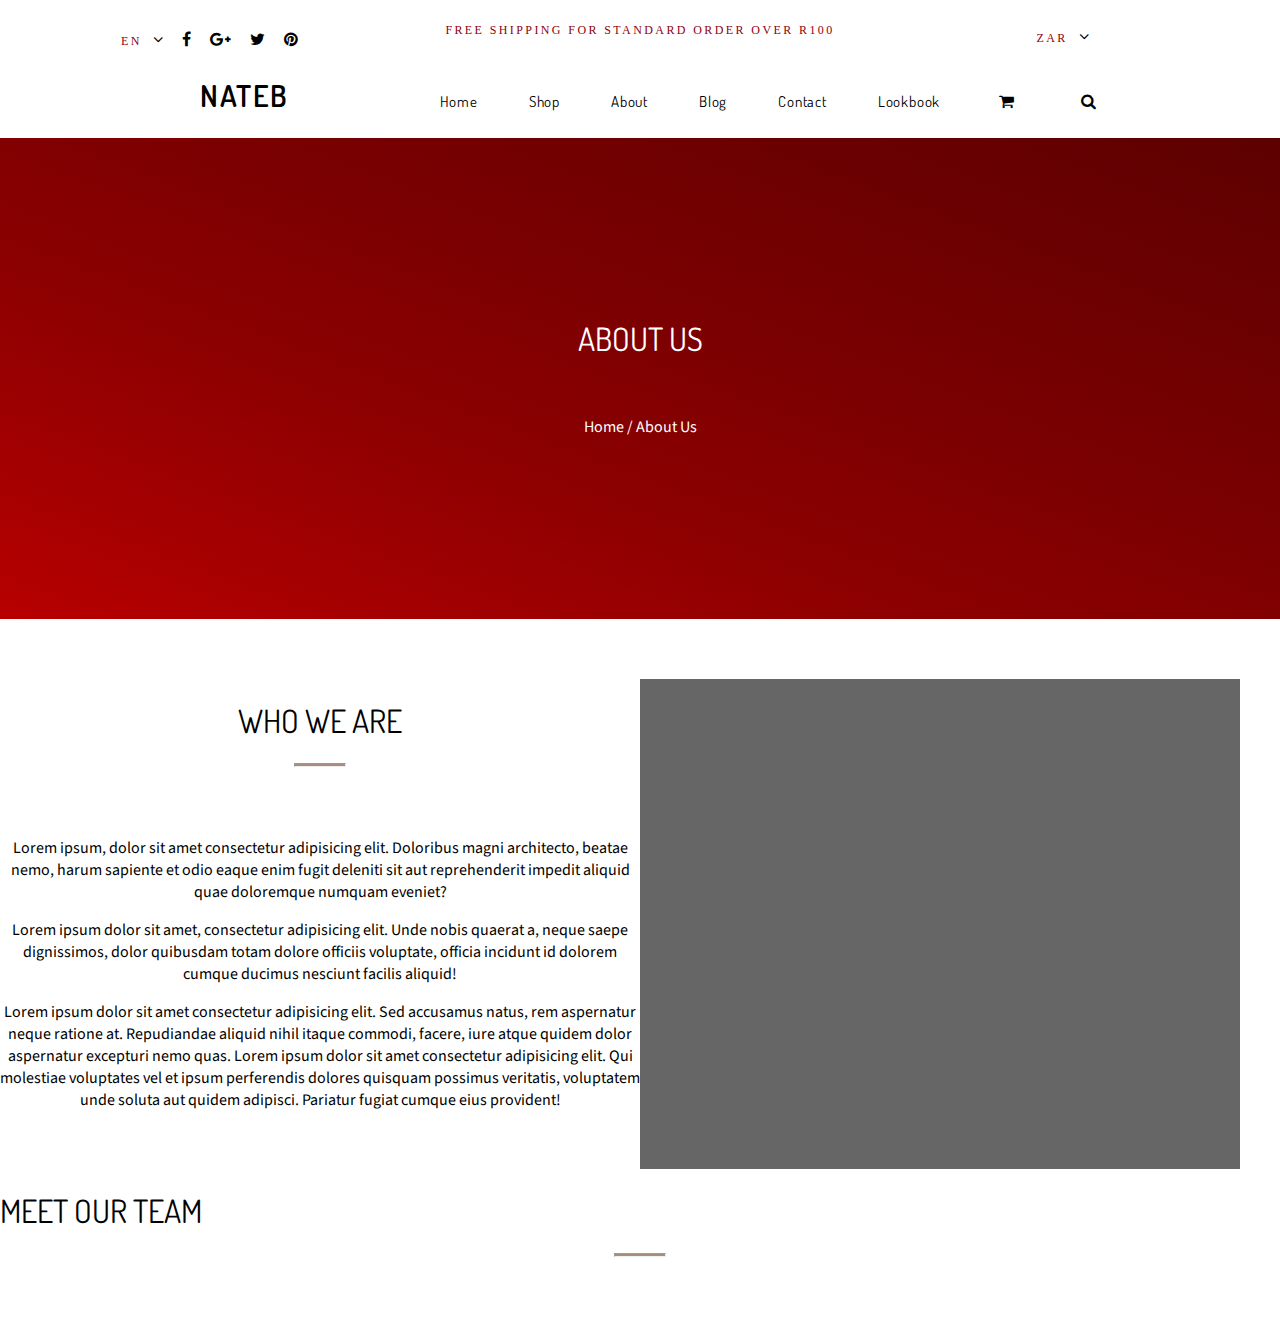
==== about.html @ 5878c1c9 "sorting out about page" ====
<!DOCTYPE html>
<html>
<head>
    <meta charset="utf-8">
    <meta http-equiv="X-UA-Compatible" content="IE=edge">
    <title>Page Title</title>
    <meta name="viewport" content="width=device-width, initial-scale=1">
    <link rel="stylesheet" type="text/css" media="screen" href="css/main.css">
    <script src="js/main.js"></script>
    <link href="https://fonts.googleapis.com/css?family=Dosis|Source+Sans+Pro" rel="stylesheet"> 
    <link href="https://stackpath.bootstrapcdn.com/font-awesome/4.7.0/css/font-awesome.min.css" rel="stylesheet" integrity="sha384-wvfXpqpZZVQGK6TAh5PVlGOfQNHSoD2xbE+QkPxCAFlNEevoEH3Sl0sibVcOQVnN" crossorigin="anonymous">
    <script src="https://cdn.linearicons.com/free/1.0.0/svgembedder.min.js"></script>
</head>
<body>
    
    <section class="grid topnav">

        <div class="dropdowns">
            <span class="topnav-text">EN</span>
            <i class="fa fa-angle-down"></i>
            <i class="fa fa-facebook"></i>
            <i class="fa fa-google-plus"></i>
            <i class="fa fa-twitter"></i>
            <i class="fa fa-pinterest"></i>
        </div>
        
        <h5 class="topnav-text free-shipping">Free Shipping for standard order over R100</h5>

        <div class="social-icons">
            
            <span class="topnav-text">ZAR</span>
            <i class="fa fa-angle-down"></i>
        </div>
        
    </section>

    <nav class="light-hero-nav">
        <label class="dark-logo">NATEB</label>
        

            <a href="#">Home</a>
            <a href="#">Shop</a>
            <a href="#">About</a>
            <a href="#">Blog</a>
            <a href="#">Contact</a>
            <a href="#">Lookbook</a>

        <i class="fa fa-shopping-cart"></i>
        <i class="fa fa-search"></i>

    </nav>
    
    <header class="about-hero">
        <h1>About Us</h1>
        <p>Home / About Us</p>
    </header>

    <main class="grid about-who-we-are">

        <div class="who-we-are-text">
            <h1>who we are</h1>

            <hr class="line">

            <p>Lorem ipsum, dolor sit amet consectetur adipisicing elit. Doloribus magni architecto, beatae nemo, harum sapiente et odio eaque enim fugit deleniti sit aut reprehenderit impedit aliquid quae doloremque numquam eveniet?</p>

            <p>Lorem ipsum dolor sit amet, consectetur adipisicing elit. Unde nobis quaerat a, neque saepe dignissimos, dolor quibusdam totam dolore officiis voluptate, officia incidunt id dolorem cumque ducimus nesciunt facilis aliquid!</p>

            <p>Lorem ipsum dolor sit amet consectetur adipisicing elit. Sed accusamus natus, rem aspernatur neque ratione at. Repudiandae aliquid nihil itaque commodi, facere, iure atque quidem dolor aspernatur excepturi nemo quas. Lorem ipsum dolor sit amet consectetur adipisicing elit. Qui molestiae voluptates vel et ipsum perferendis dolores quisquam possimus veritatis, voluptatem unde soluta aut quidem adipisci. Pariatur fugiat cumque eius provident!</p>
        </div>

        <div class="who-we-are-image"></div>
    </main>

    <main class="meet-our-team">
        <h1>Meet Our Team</h1>
        <hr class="line">
    </main>

</body>
</html>
---- css/main.css ----
a {
  color: #a88d7b; }

button {
  color: #a88d7b; }

.topnav {
  text-align: center;
  color: black;
  display: inline; }
  .topnav-text {
    height: 9px;
    font-family: SourceSansPro;
    font-size: 12px;
    font-weight: normal;
    font-style: normal;
    font-stretch: normal;
    line-height: 1.83;
    letter-spacing: 2.4px;
    color: #8e000a; }
  .topnav .dropdowns {
    padding: 23px 0 21px 0; }
  .topnav .social-icons {
    padding: 20px 0 18px 0; }

.hero-banner {
  width: 100%;
  height: 945px;
  background-image: linear-gradient(to right top, #b80000, #ad0001, #a20001, #980001, #8d0001, #860001, #7e0001, #770001, #710001, #6a0001, #640001, #5e0000);
  background-position: center;
  background-size: cover;
  background-repeat: no-repeat;
  color: #fff;
  text-align: center;
  padding-top: 58px; }
  .hero-banner .hero-nav {
    display: inline;
    padding-top: 2rem;
    word-spacing: 3rem;
    font-family: 'Dosis', sans-serif; }
  .hero-banner a {
    height: 11px;
    font-size: 15px;
    font-weight: normal;
    font-style: normal;
    font-stretch: normal;
    line-height: normal;
    letter-spacing: 0.8px;
    text-align: left;
    color: #ffffff;
    text-decoration: none; }
  .hero-banner .banner-heading {
    height: 38px;
    font-family: Dosis;
    font-size: 50px;
    font-weight: normal;
    font-style: normal;
    font-stretch: normal;
    line-height: 0.96;
    letter-spacing: normal;
    color: #ffffff;
    padding: 258px 0 40px 0; }
  .hero-banner .index-p {
    height: 39px;
    font-family: SourceSansPro;
    font-size: 15px;
    font-weight: normal;
    font-style: normal;
    font-stretch: normal;
    line-height: 1.67;
    letter-spacing: normal;
    color: #e6e6e6;
    margin-left: 300px;
    margin-right: 300px;
    padding-bottom: 97px; }
  .hero-banner .lookbook-btn {
    width: 150px;
    height: 40px;
    border-radius: 20px;
    background-color: rgba(0, 0, 0, 0);
    border-style: solid;
    border-color: white;
    color: white; }
  .hero-banner .fa-angle-down {
    width: 29px;
    height: 16px;
    font-size: 30px;
    font-weight: normal;
    font-style: normal;
    font-stretch: normal;
    line-height: 1.6;
    letter-spacing: normal;
    text-align: center;
    color: #ffffff;
    padding: 200px 0 50px 0; }

.line {
  width: 50px;
  height: 2px;
  background-color: #a88d7b;
  margin-bottom: 70px; }

.head {
  text-align: center;
  padding-top: 60px;
  padding-bottom: 20px; }

.grid2 {
  padding-bottom: 100px; }
  .grid2 .gender-text {
    padding-top: 42px; }

.retro-collection {
  height: 552px;
  width: 100%;
  background-image: url(../images/retro.jpg);
  background-size: cover;
  background-repeat: no-repeat;
  background-position: center;
  background-attachment: fixed;
  text-align: center; }
  .retro-collection-h {
    height: 37px;
    font-family: Dosis;
    font-size: 48px;
    font-weight: normal;
    font-style: normal;
    font-stretch: normal;
    line-height: 0.5;
    letter-spacing: normal;
    text-align: center;
    padding: 199px 0 39px 0; }
  .retro-collection-p {
    height: 38px;
    font-family: SourceSansPro;
    font-weight: normal;
    font-style: normal;
    font-stretch: normal;
    letter-spacing: normal;
    text-align: center; }
  .retro-collection-btn {
    width: 150px;
    height: 40px;
    background-color: rgba(0, 0, 0, 0);
    border-style: solid;
    border-color: black;
    color: black;
    margin: 0 599px 0 599px; }

.blog {
  width: 100%;
  height: 675px;
  padding-bottom: 100px; }
  .blog-img {
    padding-left: 50px; }
  .blog-h {
    font-family: SourceSansPro;
    font-weight: 600;
    font-style: normal;
    font-stretch: normal;
    line-height: 1.92;
    letter-spacing: normal;
    text-align: left;
    color: #333333; }
  .blog-date {
    font-family: SourceSansPro;
    font-size: 15px;
    font-weight: normal;
    font-style: normal;
    font-stretch: normal;
    line-height: 3.2;
    letter-spacing: normal;
    text-align: left;
    color: var(--warm-grey); }
  .blog-text {
    font-family: SourceSansPro;
    font-weight: normal;
    font-style: normal;
    font-stretch: normal;
    line-height: 1.67;
    letter-spacing: normal;
    text-align: left;
    color: #666666; }
  .blog-readmore {
    font-family: SourceSansPro;
    font-size: 15px;
    font-weight: normal;
    font-style: normal;
    font-stretch: normal;
    line-height: 3.2;
    letter-spacing: 1.5px;
    text-align: left;
    color: #a88d7b; }
  .blog .fa-arrow-right {
    height: 11px;
    font-size: 15px;
    font-weight: normal;
    font-style: normal;
    font-stretch: normal;
    letter-spacing: normal;
    text-align: left;
    color: #a88d7b; }

.footer-h {
  color: white; }

.insta1,
.insta2,
.insta3,
.insta4,
.insta5,
.insta6,
.insta7,
.insta8 {
  width: 80px;
  background-color: #fff; }

.copyright {
  background-image: linear-gradient(to right top, #b80000, #ad0001, #a20001, #980001, #8d0001, #860001, #7e0001, #770001, #710001, #6a0001, #640001, #5e0000);
  color: white;
  text-align: center;
  margin-top: 50px; }
  .copyright-p {
    padding: 10px 0 10px 0; }

.light-hero-nav {
  display: inline;
  padding-top: 2rem;
  word-spacing: 3rem;
  font-family: 'Dosis', sans-serif; }
  .light-hero-nav a {
    height: 11px;
    font-size: 15px;
    font-weight: normal;
    font-style: normal;
    font-stretch: normal;
    line-height: normal;
    letter-spacing: 0.8px;
    text-align: left;
    color: #000000;
    text-decoration: none; }
  .light-hero-nav .dark-logo {
    margin: 35px 100px 35px 200px;
    width: 116px;
    height: 22px;
    font-family: Dosis;
    font-size: 30px;
    font-weight: 600;
    font-style: normal;
    font-stretch: normal;
    line-height: normal;
    letter-spacing: 1.5px;
    text-align: left;
    color: var(--black-two); }

.about-hero {
  text-align: center;
  background-image: linear-gradient(to right top, #b80000, #ad0001, #a20001, #980001, #8d0001, #860001, #7e0001, #770001, #710001, #6a0001, #640001, #5e0000); }
  .about-hero h1 {
    padding: 180px 0 35px 0;
    color: #ffffff; }
  .about-hero p {
    padding-bottom: 181px;
    color: #ffffff; }

.about-who-we-are {
  text-align: center;
  margin-top: 60px; }
  .about-who-we-are .who-we-are-image {
    width: 600px;
    height: 490px;
    background: #666666; }

body {
  margin: auto;
  font-family: 'Source Sans Pro', sans-serif;
  contain: content; }

h1,
h2,
h3,
h4,
h5,
h6 {
  font-family: 'Dosis', sans-serif;
  font-weight: normal;
  text-transform: uppercase; }

footer {
  background-color: black;
  color: #666666; }

i {
  padding: 0.5rem; }

.grid {
  display: grid;
  width: 100%; }

.topnav {
  grid-template-columns: repeat(3, 1fr);
  grid-template-rows: auto;
  text-align: center;
  grid-template-areas: "dropdowns free-shipping social-icons"; }
  .topnav .dropdowns {
    grid-area: dropdowns; }
  .topnav .free-shipping {
    grid-area: free-shipping; }
  .topnav .social-icons {
    grid-area: social-icons; }

.grid1 {
  grid-template-columns: repeat(3, 1fr);
  grid-template-rows: auto;
  text-align: center;
  grid-template-areas: "home-kit hoody crew-neck"; }

.home-kit {
  grid-area: home-kit; }

.hoody {
  grid-area: hoody; }

.crew-neck {
  grid-area: crew-neck; }

.grid2 {
  grid-template-columns: repeat(2, 1fr);
  grid-template-rows: auto;
  grid-gap: 30px;
  text-align: center;
  grid-template-areas: "men women"; }
  .grid2 .men {
    grid-area: men; }
  .grid2 .women {
    grid-area: women; }

.grid3 {
  grid-template-columns: 49% 49%;
  grid-template-rows: auto;
  grid-gap: 2rem;
  grid-template-areas: "blog-img blog-container"; }
  .grid3 .blog-img {
    grid-area: blog-img; }
  .grid3 .blog-container {
    grid-area: blog-container; }

.grid4 {
  grid-template-columns: 50% 50%;
  grid-template-rows: auto auto;
  grid-template-areas: "contact-links shop-insta" "copyright copyright"; }
  .grid4 .contact-links {
    grid-area: contact-links;
    grid-template-columns: 50% 50%;
    grid-template-rows: auto;
    grid-template-areas: "contact links"; }
    .grid4 .contact-links .contact {
      grid-area: contact; }
    .grid4 .contact-links .links {
      grid-area: links; }
  .grid4 .shop-insta {
    grid-area: shop-insta;
    grid-template-columns: 50% 50%;
    grid-template-rows: auto;
    grid-template-areas: "shop insta"; }
    .grid4 .shop-insta .shop {
      grid-area: shop; }
    .grid4 .shop-insta .insta {
      grid-area: insta;
      grid-template-columns: 1;
      grid-template-rows: auto;
      grid-template-areas: "insta-h" "holder"; }
      .grid4 .shop-insta .insta .holder {
        grid-area: holder;
        grid-template-columns: 25% 25% 25% 25%;
        grid-template-rows: auto auto;
        grid-template-areas: "insta1 insta2 insta3 insta4" "insta5 insta6 insta7 insta8"; }
        .grid4 .shop-insta .insta .holder .insta1 {
          grid-area: insta1; }
        .grid4 .shop-insta .insta .holder .insta2 {
          grid-area: insta2; }
        .grid4 .shop-insta .insta .holder .insta3 {
          grid-area: insta3; }
        .grid4 .shop-insta .insta .holder .insta4 {
          grid-area: insta4; }
        .grid4 .shop-insta .insta .holder .insta5 {
          grid-area: insta5; }
        .grid4 .shop-insta .insta .holder .insta6 {
          grid-area: insta6; }
        .grid4 .shop-insta .insta .holder .insta7 {
          grid-area: insta7; }
        .grid4 .shop-insta .insta .holder .insta8 {
          grid-area: insta8; }

.copyright {
  grid-area: copyright; }

.about-who-we-are {
  grid-template-columns: 50% 50%;
  grid-template-rows: auto;
  text-align: center;
  grid-template-areas: "who-we-are-text who-we-are-image"; }
  .about-who-we-are .who-we-are-text {
    grid-area: who-we-are-text; }
  .about-who-we-are .who-we-are-image {
    grid-area: who-we-are-image; }

/*# sourceMappingURL=main.css.map */
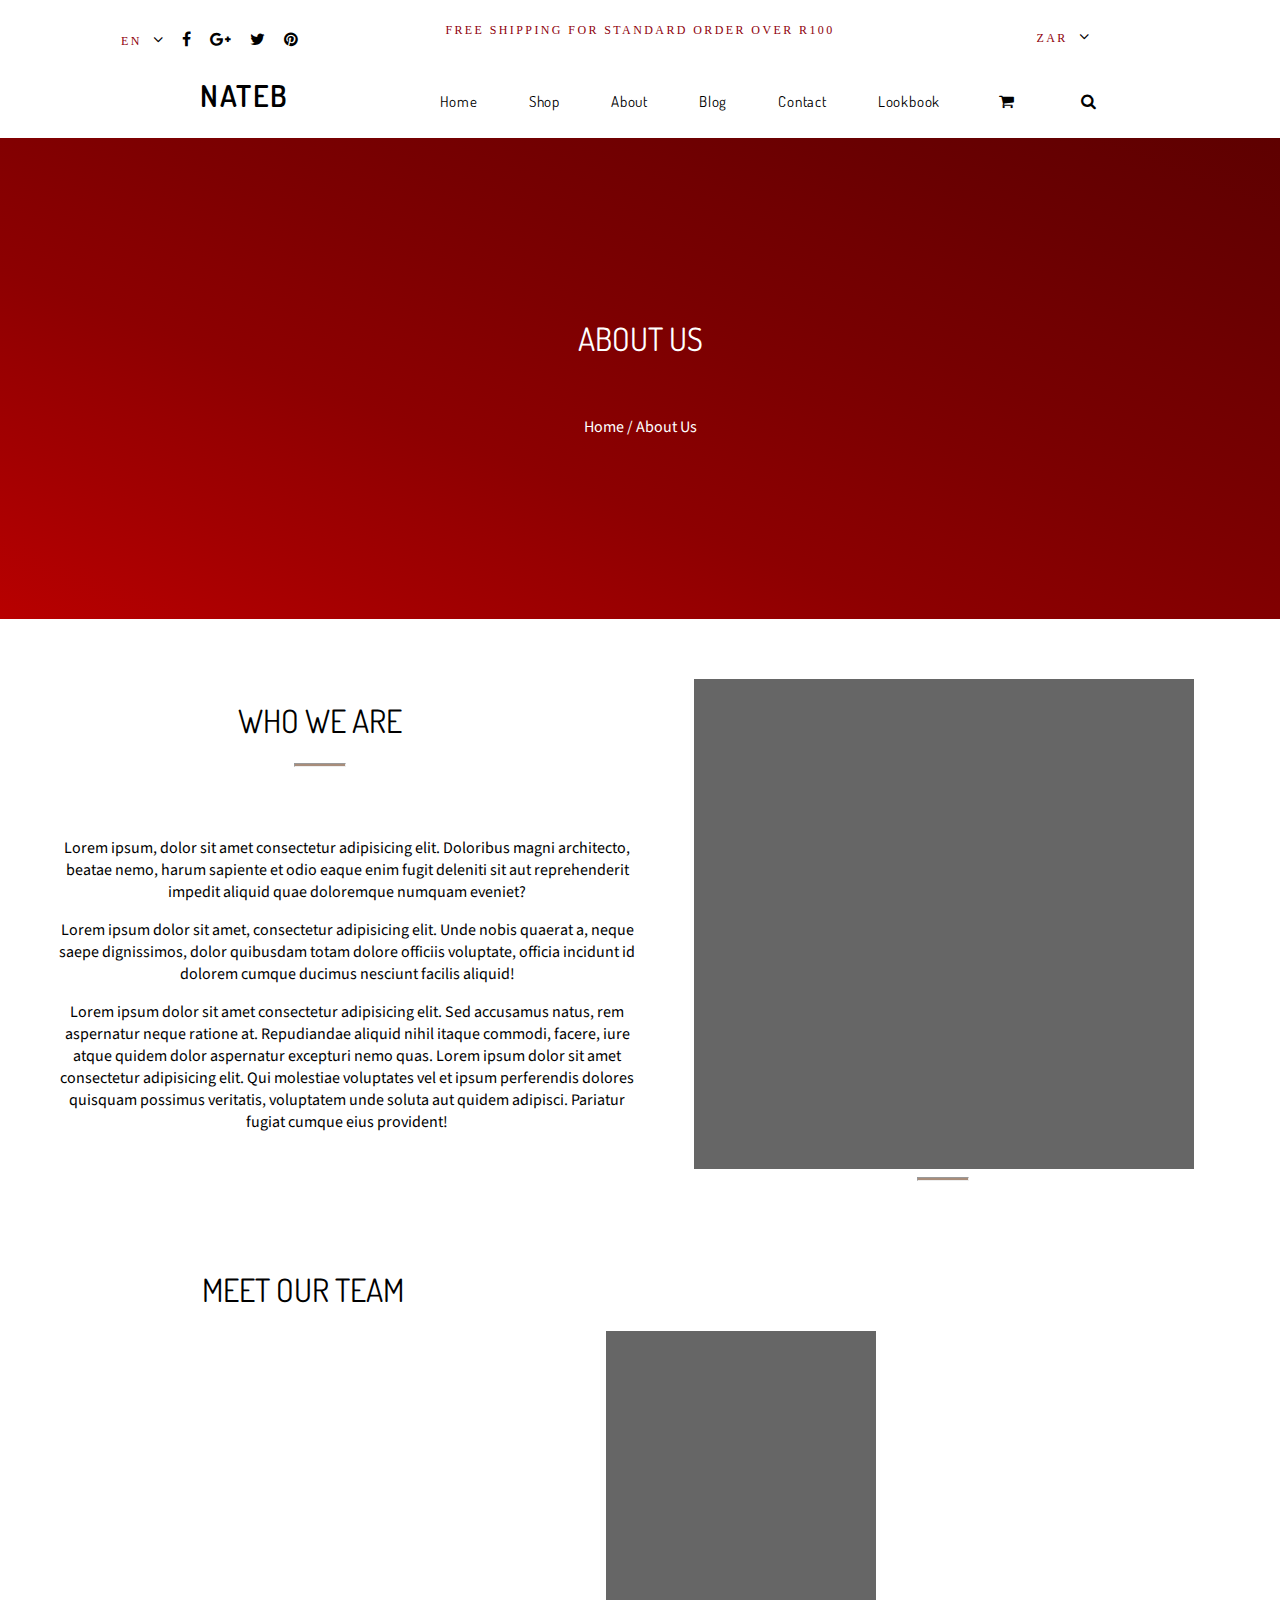
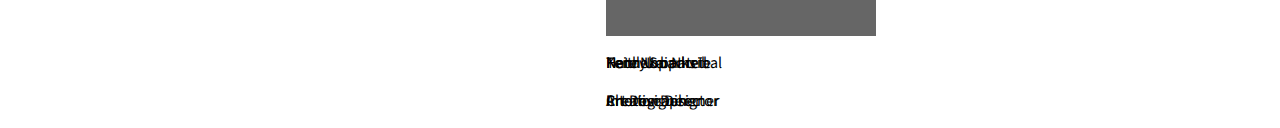
==== commit 28911d3d: "added content" ====
--- a/about.html
+++ b/about.html
@@ -72,9 +72,34 @@
         <div class="who-we-are-image"></div>
     </main>
 
-    <main class="meet-our-team">
+    <main class="grid meet-our-team">
         <h1>Meet Our Team</h1>
         <hr class="line">
+
+        <div class="team nate">
+            <div class="mot-img img-nate"></div>
+            <p>Nate Nonpareil</p>
+            <p>Creative Director</p>
+        </div>
+
+        <div class="team keith">
+            <div class="mot-img img-keith"></div>
+            <p>Keith Urbantribal</p>
+            <p>Interior Designer</p>
+        </div>
+
+        <div class="team tendekai">
+            <div class="mot-img img-tendekai"></div>
+            <p>Tendekai Nhete</p>
+            <p>Photographer</p>
+        </div>
+
+        <div class="team henry">
+            <div class="mot-img img-henry"></div>
+            <p>Henry Sparks</p>
+            <p>Art Designer</p>
+        </div>
+
     </main>
 
 </body>
--- a/css/main.css
+++ b/css/main.css
@@ -266,10 +266,20 @@
 .about-who-we-are {
   text-align: center;
   margin-top: 60px; }
+  .about-who-we-are p {
+    margin-left: 54px; }
   .about-who-we-are .who-we-are-image {
-    width: 600px;
+    width: 500px;
     height: 490px;
     background: #666666; }
+
+.meet-our-team h1 {
+  margin-top: 100px;
+  text-align: center; }
+.meet-our-team .mot-img {
+  height: 305px;
+  width: 270px;
+  background-color: #666666; }
 
 body {
   margin: auto;
@@ -399,10 +409,22 @@
   grid-template-columns: 50% 50%;
   grid-template-rows: auto;
   text-align: center;
+  grid-gap: 54px;
   grid-template-areas: "who-we-are-text who-we-are-image"; }
   .about-who-we-are .who-we-are-text {
     grid-area: who-we-are-text; }
   .about-who-we-are .who-we-are-image {
     grid-area: who-we-are-image; }
 
+.meet-our-team {
+  grid-template-areas: "h1" "nate keith tendekai henry"; }
+  .meet-our-team .nate {
+    grid-area: nate; }
+  .meet-our-team .keith {
+    grid-area: keith; }
+  .meet-our-team .tendekai {
+    grid-area: tendekai; }
+  .meet-our-team .henry {
+    grid-area: henry; }
+
 /*# sourceMappingURL=main.css.map */
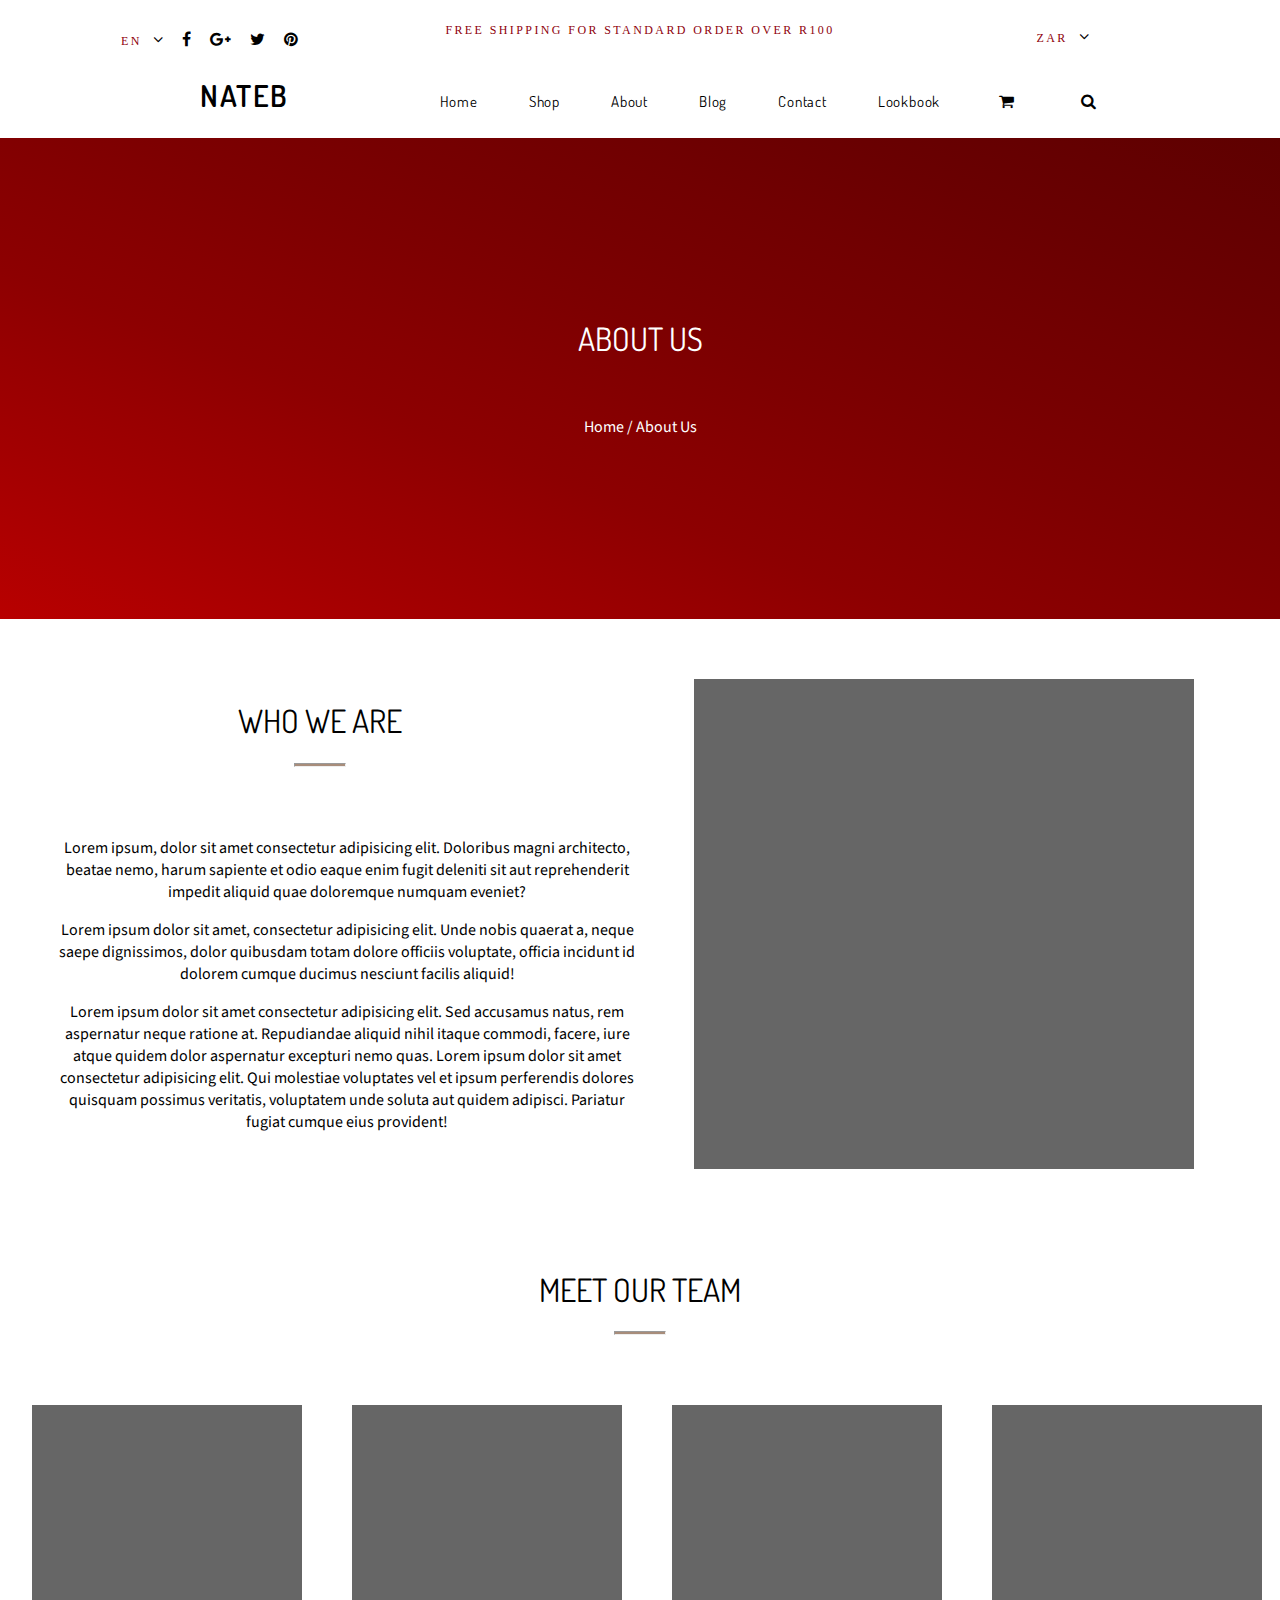
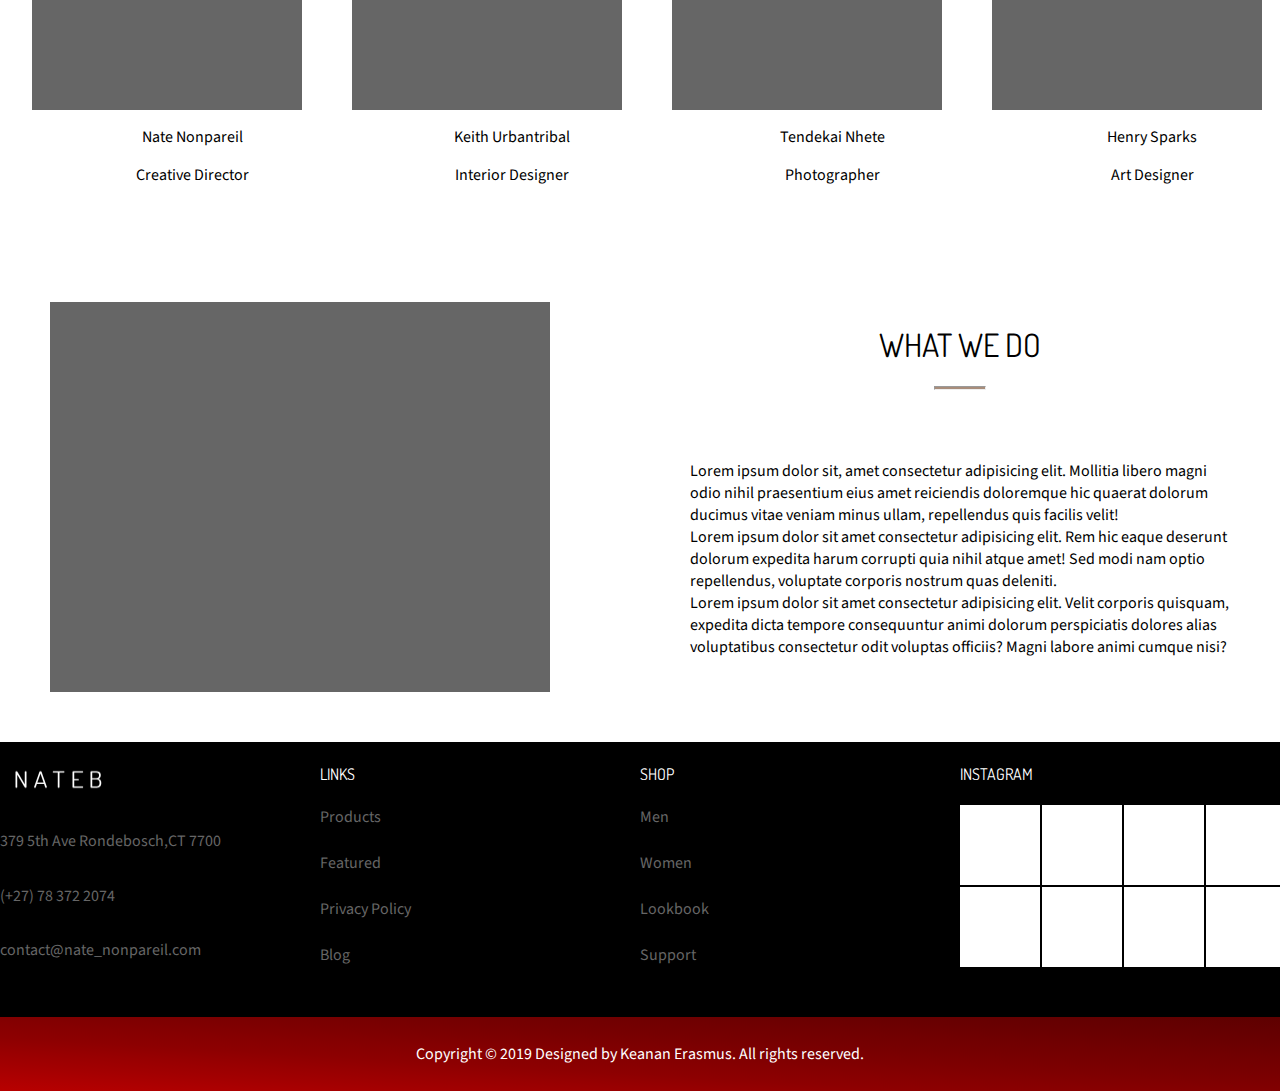
==== commit 0c7c5d93: "finished the about page" ====
--- a/about.html
+++ b/about.html
@@ -3,7 +3,7 @@
 <head>
     <meta charset="utf-8">
     <meta http-equiv="X-UA-Compatible" content="IE=edge">
-    <title>Page Title</title>
+    <title>About</title>
     <meta name="viewport" content="width=device-width, initial-scale=1">
     <link rel="stylesheet" type="text/css" media="screen" href="css/main.css">
     <script src="js/main.js"></script>
@@ -72,35 +72,117 @@
         <div class="who-we-are-image"></div>
     </main>
 
-    <main class="grid meet-our-team">
+    <main class="meet-our-team">
         <h1>Meet Our Team</h1>
         <hr class="line">
 
-        <div class="team nate">
+    <section class="grid team">
+
+        <div class="nate">
             <div class="mot-img img-nate"></div>
             <p>Nate Nonpareil</p>
             <p>Creative Director</p>
         </div>
 
-        <div class="team keith">
+        <div class="keith">
             <div class="mot-img img-keith"></div>
             <p>Keith Urbantribal</p>
             <p>Interior Designer</p>
         </div>
 
-        <div class="team tendekai">
+        <div class="tendekai">
             <div class="mot-img img-tendekai"></div>
             <p>Tendekai Nhete</p>
             <p>Photographer</p>
         </div>
 
-        <div class="team henry">
+        <div class="henry">
             <div class="mot-img img-henry"></div>
             <p>Henry Sparks</p>
             <p>Art Designer</p>
         </div>
 
+    </section>
+        
+
     </main>
+
+    <main class="grid what-we-do">
+        <div class="what-we-do-img"></div>
+
+        <div class="what-we-do-text">
+            <h1>What We Do</h1>
+            <hr class="line">
+
+            <p>
+                Lorem ipsum dolor sit, amet consectetur adipisicing elit. Mollitia libero magni odio nihil praesentium eius amet reiciendis doloremque hic quaerat dolorum ducimus vitae veniam minus ullam, repellendus quis facilis velit!
+                <br>
+                Lorem ipsum dolor sit amet consectetur adipisicing elit. Rem hic eaque deserunt dolorum expedita harum corrupti quia nihil atque amet! Sed modi nam optio repellendus, voluptate corporis nostrum quas deleniti.
+                <br>
+                Lorem ipsum dolor sit amet consectetur adipisicing elit. Velit corporis quisquam, expedita dicta tempore consequuntur animi dolorum perspiciatis dolores alias voluptatibus consectetur odit voluptas officiis? Magni labore animi cumque nisi?
+            </p>
+        </div>
+        
+    </main>
+
+    <footer class="grid grid4">
+            <section class="grid contact-links">
+                <div class="grid contact">
+                    <img class="contact-h footer-h" src="images/nateb-logo-light.png" width="117px" height="35px">
+                    <br>
+    
+                    <span class="contact-details">379 5th Ave Rondebosch,CT 7700</span>
+                    <br>
+                    <span class="contact-details">(+27) 78 372 2074</span>
+                    <br>
+                    <span class="contact-details">contact@nate_nonpareil.com</span>
+                </div>
+    
+                <div class="grid links">
+                    <h4 class="links-h footer-h">Links</h4>
+    
+                    <span class="links-details">Products</span>
+                    <br>
+                    <span class="links-details">Featured</span>
+                    <br>
+                    <span class="links-details">Privacy Policy</span>
+                    <br>
+                    <span class="links-details">Blog</span>
+                </div>
+            </section>
+    
+            <section class="grid shop-insta">
+                <div class="grid shop">
+                    <h4 class="shop-h footer-h">Shop</h4>
+    
+                    <span class="shop-details">Men</span>
+                    <br>
+                    <span class="shop-details">Women</span>
+                    <br>
+                    <span class="shop-details">Lookbook</span>
+                    <br>
+                    <span class="shop-details">Support</span>
+                </div>
+    
+                <div class="grid insta">
+                    <h4 class="insta-h footer-h">Instagram</h4>
+    
+                    <div class="grid holder">
+                        <div class="insta1"></div>
+                        <div class="insta2"></div>
+                        <div class="insta3"></div>
+                        <div class="insta4"></div>
+                        <div class="insta5"></div>
+                        <div class="insta6"></div>
+                        <div class="insta7"></div>
+                        <div class="insta8"></div>
+                    </div>
+                </div>
+            </section>
+            <div class="copyright">
+                <p class="copyright-p">Copyright © 2019 Designed by Keanan Erasmus. All rights reserved.</p>
+            </div>
+        </footer>
 
 </body>
 </html>--- a/css/main.css
+++ b/css/main.css
@@ -150,7 +150,7 @@
 .blog {
   width: 100%;
   height: 675px;
-  padding-bottom: 100px; }
+  padding-bottom: 50px; }
   .blog-img {
     padding-left: 50px; }
   .blog-h {
@@ -203,6 +203,9 @@
 
 .footer-h {
   color: white; }
+
+.contact-h {
+  margin-top: 20px; }
 
 .insta1,
 .insta2,
@@ -212,6 +215,7 @@
 .insta6,
 .insta7,
 .insta8 {
+  height: 80px;
   width: 80px;
   background-color: #fff; }
 
@@ -273,13 +277,27 @@
     height: 490px;
     background: #666666; }
 
-.meet-our-team h1 {
+.meet-our-team {
+  text-align: center; }
+  .meet-our-team h1 {
+    margin-top: 100px; }
+  .meet-our-team .mot-img {
+    height: 305px;
+    width: 270px;
+    background-color: #666666; }
+
+.what-we-do {
   margin-top: 100px;
-  text-align: center; }
-.meet-our-team .mot-img {
-  height: 305px;
-  width: 270px;
-  background-color: #666666; }
+  padding-bottom: 50px; }
+  .what-we-do h1 {
+    text-align: center; }
+  .what-we-do p {
+    margin: 0 50px 0; }
+  .what-we-do-img {
+    width: 500px;
+    height: 390px;
+    background-color: #666666;
+    margin: 0 0 0 50px; }
 
 body {
   margin: auto;
@@ -382,8 +400,7 @@
       grid-template-areas: "insta-h" "holder"; }
       .grid4 .shop-insta .insta .holder {
         grid-area: holder;
-        grid-template-columns: 25% 25% 25% 25%;
-        grid-template-rows: auto auto;
+        grid-gap: 2px;
         grid-template-areas: "insta1 insta2 insta3 insta4" "insta5 insta6 insta7 insta8"; }
         .grid4 .shop-insta .insta .holder .insta1 {
           grid-area: insta1; }
@@ -416,15 +433,24 @@
   .about-who-we-are .who-we-are-image {
     grid-area: who-we-are-image; }
 
-.meet-our-team {
-  grid-template-areas: "h1" "nate keith tendekai henry"; }
-  .meet-our-team .nate {
+.team {
+  margin: 0 2rem 0 2rem;
+  grid-template-areas: "nate keith tendekai henry"; }
+  .team .nate {
     grid-area: nate; }
-  .meet-our-team .keith {
+  .team .keith {
     grid-area: keith; }
-  .meet-our-team .tendekai {
+  .team .tendekai {
     grid-area: tendekai; }
-  .meet-our-team .henry {
+  .team .henry {
     grid-area: henry; }
 
+.what-we-do {
+  grid-template-columns: 50% 50%;
+  grid-template-areas: "what-we-do-img what-we-do-text"; }
+  .what-we-do-img {
+    grid-area: what-we-do-img; }
+  .what-we-do-text {
+    grid-area: what-we-do-text; }
+
 /*# sourceMappingURL=main.css.map */
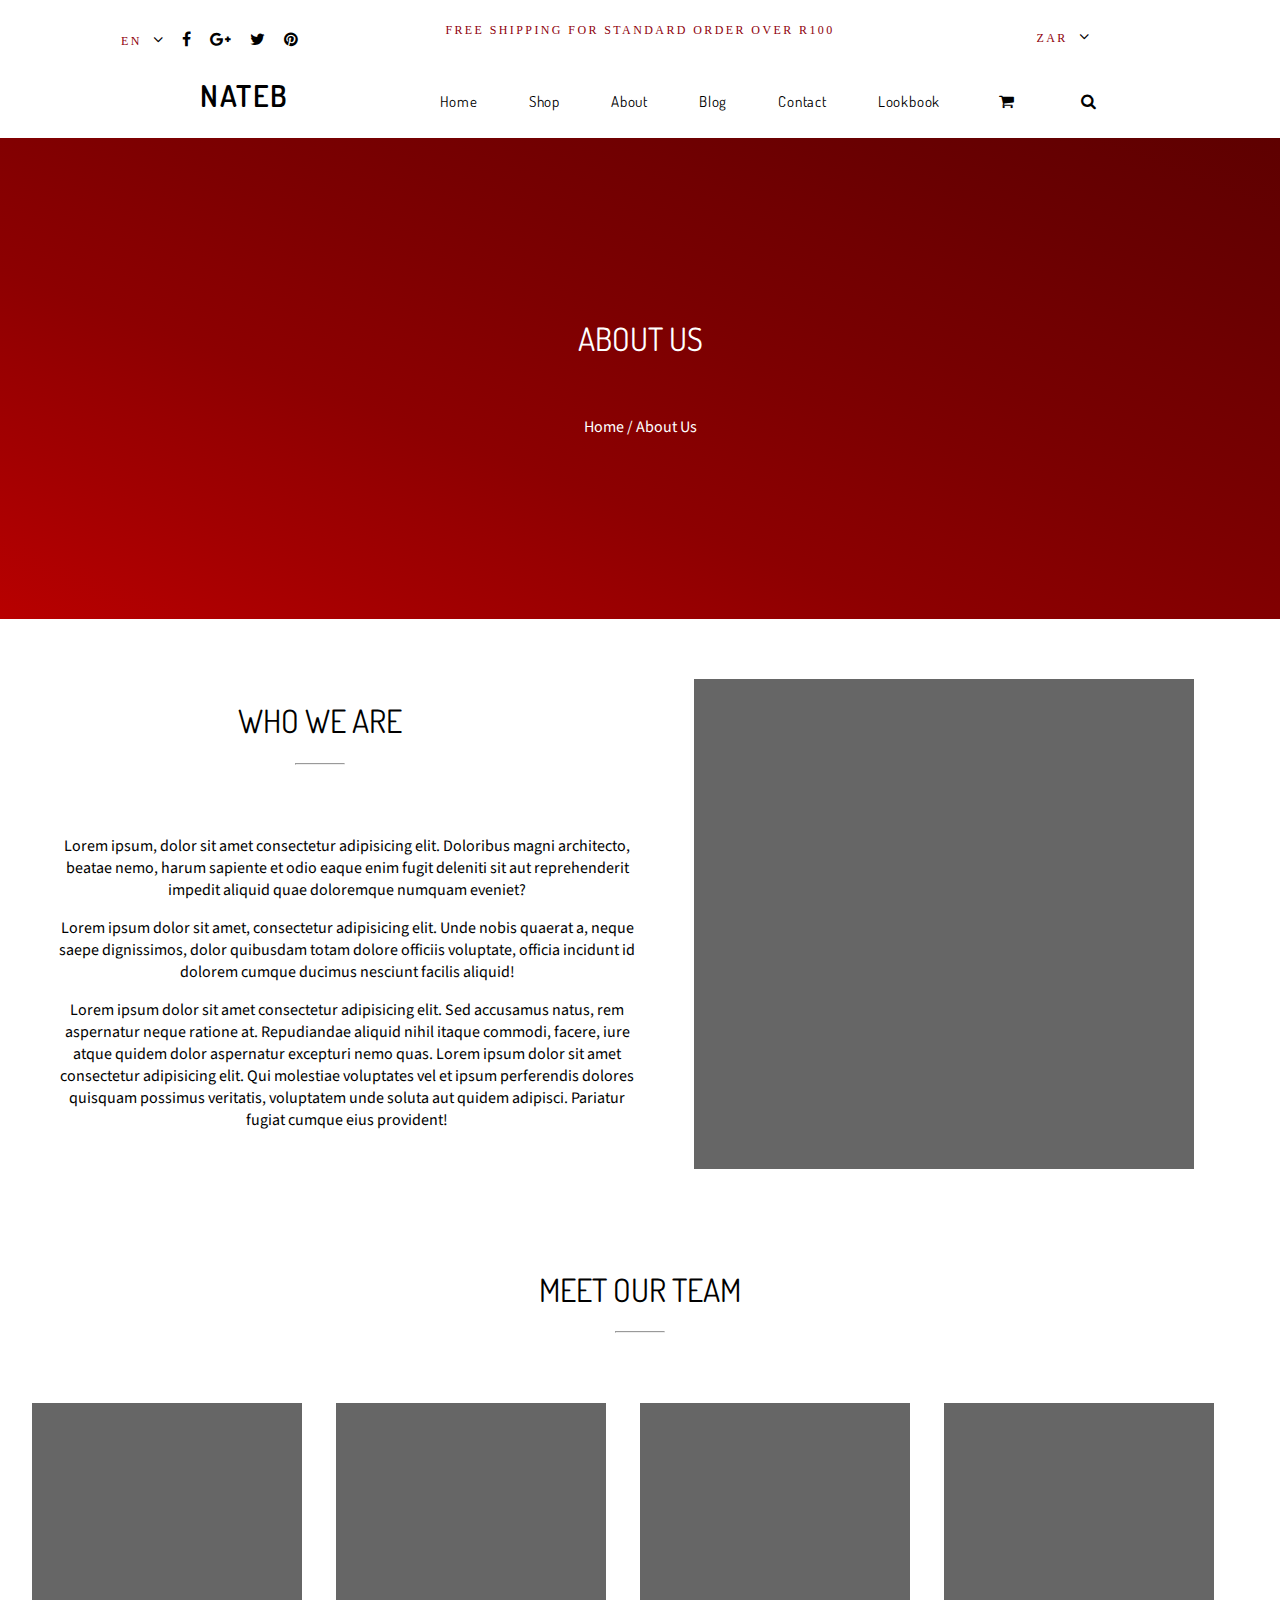
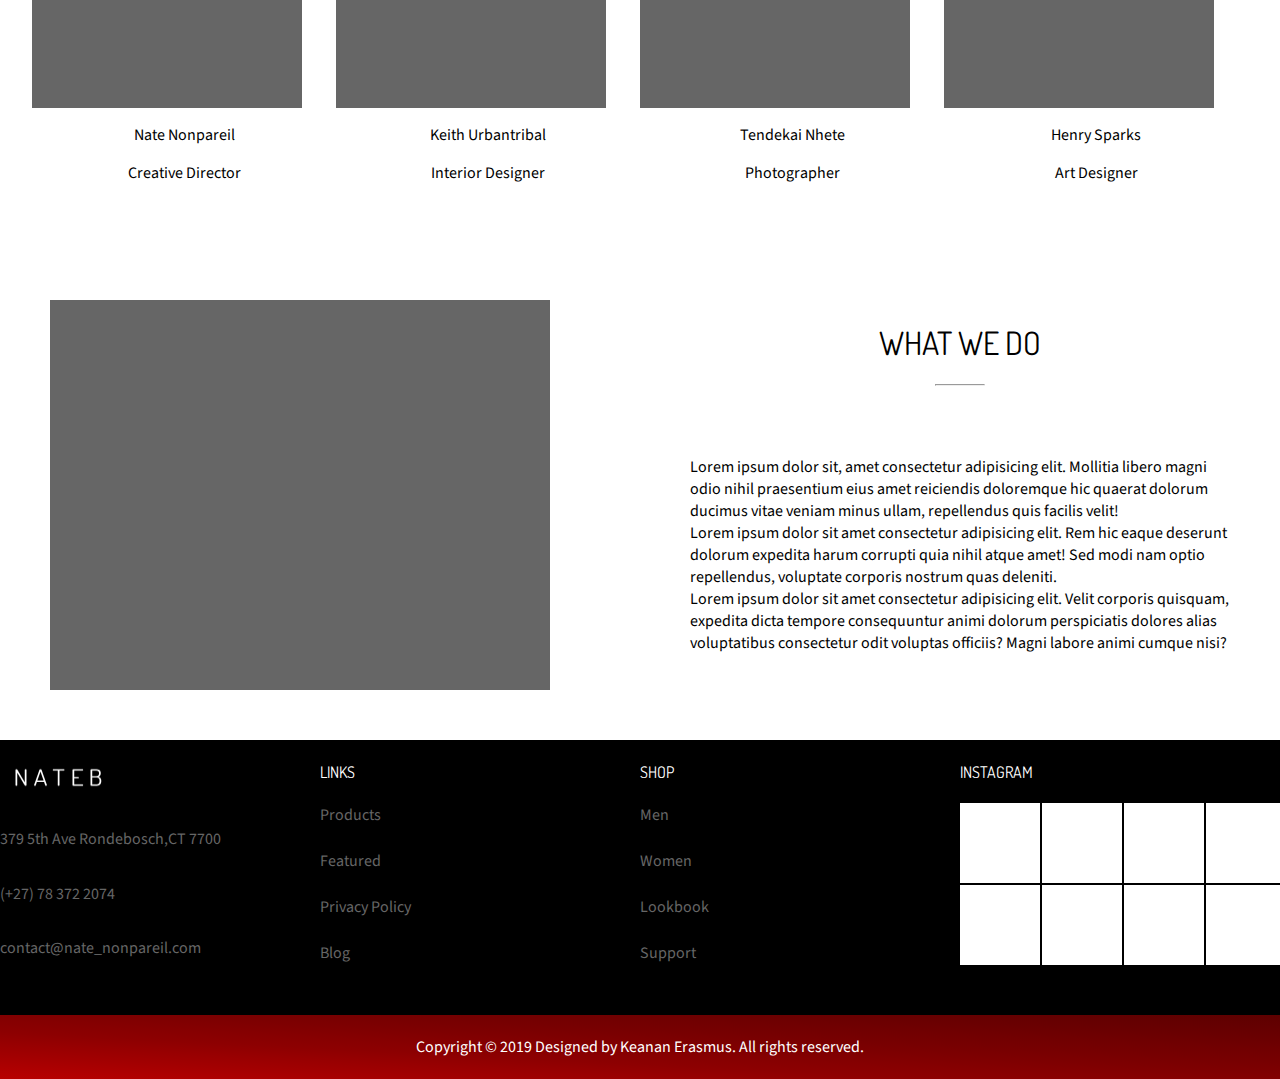
==== commit 11dc56c7: "completed contact page" ====
--- a/about.html
+++ b/about.html
@@ -125,64 +125,65 @@
         
     </main>
 
-    <footer class="grid grid4">
-            <section class="grid contact-links">
-                <div class="grid contact">
-                    <img class="contact-h footer-h" src="images/nateb-logo-light.png" width="117px" height="35px">
-                    <br>
-    
-                    <span class="contact-details">379 5th Ave Rondebosch,CT 7700</span>
-                    <br>
-                    <span class="contact-details">(+27) 78 372 2074</span>
-                    <br>
-                    <span class="contact-details">contact@nate_nonpareil.com</span>
+    <footer class="grid footer-grid">
+        <section class="grid contact-links">
+            <div class="grid contact">
+                <img class="contact-h footer-h" src="images/nateb-logo-light.png" width="117px" height="35px">
+                <br>
+
+                <span class="contact-details">379 5th Ave Rondebosch,CT 7700</span>
+                <br>
+                <span class="contact-details">(+27) 78 372 2074</span>
+                <br>
+                <span class="contact-details">contact@nate_nonpareil.com</span>
+            </div>
+
+            <div class="grid links">
+                <h4 class="links-h footer-h">Links</h4>
+
+                <span class="links-details">Products</span>
+                <br>
+                <span class="links-details">Featured</span>
+                <br>
+                <span class="links-details">Privacy Policy</span>
+                <br>
+                <span class="links-details">Blog</span>
+            </div>
+        </section>
+
+        <section class="grid shop-insta">
+            <div class="grid shop">
+                <h4 class="shop-h footer-h">Shop</h4>
+
+                <span class="shop-details">Men</span>
+                <br>
+                <span class="shop-details">Women</span>
+                <br>
+                <span class="shop-details">Lookbook</span>
+                <br>
+                <span class="shop-details">Support</span>
+            </div>
+
+            <div class="grid insta">
+                <h4 class="insta-h footer-h">Instagram</h4>
+
+                <div class="grid holder">
+                    <div class="insta1"></div>
+                    <div class="insta2"></div>
+                    <div class="insta3"></div>
+                    <div class="insta4"></div>
+                    <div class="insta5"></div>
+                    <div class="insta6"></div>
+                    <div class="insta7"></div>
+                    <div class="insta8"></div>
                 </div>
-    
-                <div class="grid links">
-                    <h4 class="links-h footer-h">Links</h4>
-    
-                    <span class="links-details">Products</span>
-                    <br>
-                    <span class="links-details">Featured</span>
-                    <br>
-                    <span class="links-details">Privacy Policy</span>
-                    <br>
-                    <span class="links-details">Blog</span>
-                </div>
-            </section>
-    
-            <section class="grid shop-insta">
-                <div class="grid shop">
-                    <h4 class="shop-h footer-h">Shop</h4>
-    
-                    <span class="shop-details">Men</span>
-                    <br>
-                    <span class="shop-details">Women</span>
-                    <br>
-                    <span class="shop-details">Lookbook</span>
-                    <br>
-                    <span class="shop-details">Support</span>
-                </div>
-    
-                <div class="grid insta">
-                    <h4 class="insta-h footer-h">Instagram</h4>
-    
-                    <div class="grid holder">
-                        <div class="insta1"></div>
-                        <div class="insta2"></div>
-                        <div class="insta3"></div>
-                        <div class="insta4"></div>
-                        <div class="insta5"></div>
-                        <div class="insta6"></div>
-                        <div class="insta7"></div>
-                        <div class="insta8"></div>
-                    </div>
-                </div>
-            </section>
-            <div class="copyright">
-                <p class="copyright-p">Copyright © 2019 Designed by Keanan Erasmus. All rights reserved.</p>
             </div>
-        </footer>
+        </section>
+        <div class="copyright">
+            <p class="copyright-p">Copyright © 2019 Designed by Keanan Erasmus. All rights reserved.</p>
+        </div>
+        
+    </footer>
 
 </body>
 </html>--- a/css/main.css
+++ b/css/main.css
@@ -225,7 +225,7 @@
   text-align: center;
   margin-top: 50px; }
   .copyright-p {
-    padding: 10px 0 10px 0; }
+    padding: 5px 0 5px 0; }
 
 .light-hero-nav {
   display: inline;
@@ -299,6 +299,86 @@
     background-color: #666666;
     margin: 0 0 0 50px; }
 
+.blog-share .small-blog {
+  padding-left: 45px; }
+.blog-share .share {
+  float: right;
+  margin-right: 45px; }
+.blog-share .long-line {
+  width: 1170px;
+  height: 1px;
+  background-color: #666666;
+  text-align: center;
+  margin-top: 23px; }
+
+.blog-section {
+  padding: 30px 0 100px 0; }
+  .blog-section .blog-item {
+    width: 370px; }
+  .blog-section .full-line {
+    width: 100%;
+    height: 1px;
+    background-color: #666666; }
+
+* {
+  box-sizing: border-box; }
+
+.row {
+  display: -ms-flexbox;
+  /* IE10 */
+  display: flex;
+  -ms-flex-wrap: wrap;
+  /* IE10 */
+  flex-wrap: wrap;
+  padding: 0 4px; }
+
+/* Create four equal columns that sits next to each other */
+.column {
+  -ms-flex: 25%;
+  /* IE10 */
+  flex: 25%;
+  max-width: 25%;
+  padding: 0 4px; }
+
+.column img {
+  margin-top: 8px;
+  vertical-align: middle; }
+
+.contact-container {
+  text-align: center;
+  width: 1170px;
+  height: 200px;
+  margin-top: 60px;
+  margin-bottom: 74px; }
+  .contact-container .cellno {
+    display: grid;
+    place-content: center; }
+  .contact-container .nate-email {
+    display: grid;
+    place-content: center; }
+  .contact-container .opening-hours {
+    display: grid;
+    place-content: center; }
+
+form {
+  text-align: center;
+  margin-bottom: 100px; }
+  form .form-c {
+    width: 570px;
+    height: 50px;
+    border: solid 1px #e6e6e6;
+    margin: 30px; }
+  form .contact-textarea {
+    width: 1170px;
+    height: 150px;
+    border: solid 1px #e6e6e6;
+    background-color: var(--white-five);
+    margin-bottom: 39px; }
+  form .send-email-button {
+    width: 155px;
+    height: 40px;
+    background-color: var(--mushroom); }
+
 body {
   margin: auto;
   font-family: 'Source Sans Pro', sans-serif;
@@ -322,8 +402,7 @@
   padding: 0.5rem; }
 
 .grid {
-  display: grid;
-  width: 100%; }
+  display: grid; }
 
 .topnav {
   grid-template-columns: repeat(3, 1fr);
@@ -337,7 +416,7 @@
   .topnav .social-icons {
     grid-area: social-icons; }
 
-.grid1 {
+.featured-sec {
   grid-template-columns: repeat(3, 1fr);
   grid-template-rows: auto;
   text-align: center;
@@ -352,71 +431,71 @@
 .crew-neck {
   grid-area: crew-neck; }
 
-.grid2 {
+.men-women {
   grid-template-columns: repeat(2, 1fr);
   grid-template-rows: auto;
   grid-gap: 30px;
   text-align: center;
   grid-template-areas: "men women"; }
-  .grid2 .men {
+  .men-women .men {
     grid-area: men; }
-  .grid2 .women {
+  .men-women .women {
     grid-area: women; }
 
-.grid3 {
+.blog-grid {
   grid-template-columns: 49% 49%;
   grid-template-rows: auto;
   grid-gap: 2rem;
   grid-template-areas: "blog-img blog-container"; }
-  .grid3 .blog-img {
+  .blog-grid .blog-img {
     grid-area: blog-img; }
-  .grid3 .blog-container {
+  .blog-grid .blog-container {
     grid-area: blog-container; }
 
-.grid4 {
+.footer-grid {
   grid-template-columns: 50% 50%;
   grid-template-rows: auto auto;
   grid-template-areas: "contact-links shop-insta" "copyright copyright"; }
-  .grid4 .contact-links {
+  .footer-grid .contact-links {
     grid-area: contact-links;
     grid-template-columns: 50% 50%;
     grid-template-rows: auto;
     grid-template-areas: "contact links"; }
-    .grid4 .contact-links .contact {
+    .footer-grid .contact-links .contact {
       grid-area: contact; }
-    .grid4 .contact-links .links {
+    .footer-grid .contact-links .links {
       grid-area: links; }
-  .grid4 .shop-insta {
+  .footer-grid .shop-insta {
     grid-area: shop-insta;
     grid-template-columns: 50% 50%;
     grid-template-rows: auto;
     grid-template-areas: "shop insta"; }
-    .grid4 .shop-insta .shop {
+    .footer-grid .shop-insta .shop {
       grid-area: shop; }
-    .grid4 .shop-insta .insta {
+    .footer-grid .shop-insta .insta {
       grid-area: insta;
       grid-template-columns: 1;
       grid-template-rows: auto;
       grid-template-areas: "insta-h" "holder"; }
-      .grid4 .shop-insta .insta .holder {
+      .footer-grid .shop-insta .insta .holder {
         grid-area: holder;
         grid-gap: 2px;
         grid-template-areas: "insta1 insta2 insta3 insta4" "insta5 insta6 insta7 insta8"; }
-        .grid4 .shop-insta .insta .holder .insta1 {
+        .footer-grid .shop-insta .insta .holder .insta1 {
           grid-area: insta1; }
-        .grid4 .shop-insta .insta .holder .insta2 {
+        .footer-grid .shop-insta .insta .holder .insta2 {
           grid-area: insta2; }
-        .grid4 .shop-insta .insta .holder .insta3 {
+        .footer-grid .shop-insta .insta .holder .insta3 {
           grid-area: insta3; }
-        .grid4 .shop-insta .insta .holder .insta4 {
+        .footer-grid .shop-insta .insta .holder .insta4 {
           grid-area: insta4; }
-        .grid4 .shop-insta .insta .holder .insta5 {
+        .footer-grid .shop-insta .insta .holder .insta5 {
           grid-area: insta5; }
-        .grid4 .shop-insta .insta .holder .insta6 {
+        .footer-grid .shop-insta .insta .holder .insta6 {
           grid-area: insta6; }
-        .grid4 .shop-insta .insta .holder .insta7 {
+        .footer-grid .shop-insta .insta .holder .insta7 {
           grid-area: insta7; }
-        .grid4 .shop-insta .insta .holder .insta8 {
+        .footer-grid .shop-insta .insta .holder .insta8 {
           grid-area: insta8; }
 
 .copyright {
@@ -453,4 +532,60 @@
   .what-we-do-text {
     grid-area: what-we-do-text; }
 
+.blog-section1 {
+  margin: 0 3rem 0 3rem;
+  grid-gap: 5px;
+  grid-template-areas: "navy-hoodie baby women-ynwa"; }
+  .blog-section1 .navy-hoodie {
+    grid-area: navy-hoodie; }
+  .blog-section1 .baby {
+    grid-area: baby; }
+  .blog-section1 .women-ynwa {
+    grid-area: women-ynwa; }
+
+.blog-section2 {
+  margin: 0 3rem 0 3rem;
+  grid-gap: 5px;
+  grid-template-areas: "new-balance womens-briefs hoodie"; }
+  .blog-section2 .new-balance {
+    grid-area: new-balance; }
+  .blog-section2 .womens-briefs {
+    grid-area: womens-briefs; }
+  .blog-section2 .hoodie {
+    grid-area: hoodie; }
+
+.contact-container {
+  grid-template-areas: "map cell opening-hours" "map nate-email opening-hours"; }
+  .contact-container .map {
+    grid-area: map; }
+  .contact-container .cell {
+    grid-area: cellno; }
+  .contact-container .nate-email {
+    grid-area: nate-email; }
+  .contact-container .opening-hours {
+    grid-area: opening-hours; }
+
+/* Create four equal columns that sits next to each other */
+.column {
+  -ms-flex: 25%;
+  /* IE10 */
+  flex: 25%;
+  max-width: 25%;
+  padding: 0 4px; }
+
+.column img {
+  margin-top: 8px;
+  vertical-align: middle; }
+
+@media screen and (max-width: 800px) {
+  .column {
+    -ms-flex: 50%;
+    flex: 50%;
+    max-width: 50%; } }
+@media screen and (max-width: 600px) {
+  .column {
+    -ms-flex: 100%;
+    flex: 100%;
+    max-width: 100%; } }
+
 /*# sourceMappingURL=main.css.map */
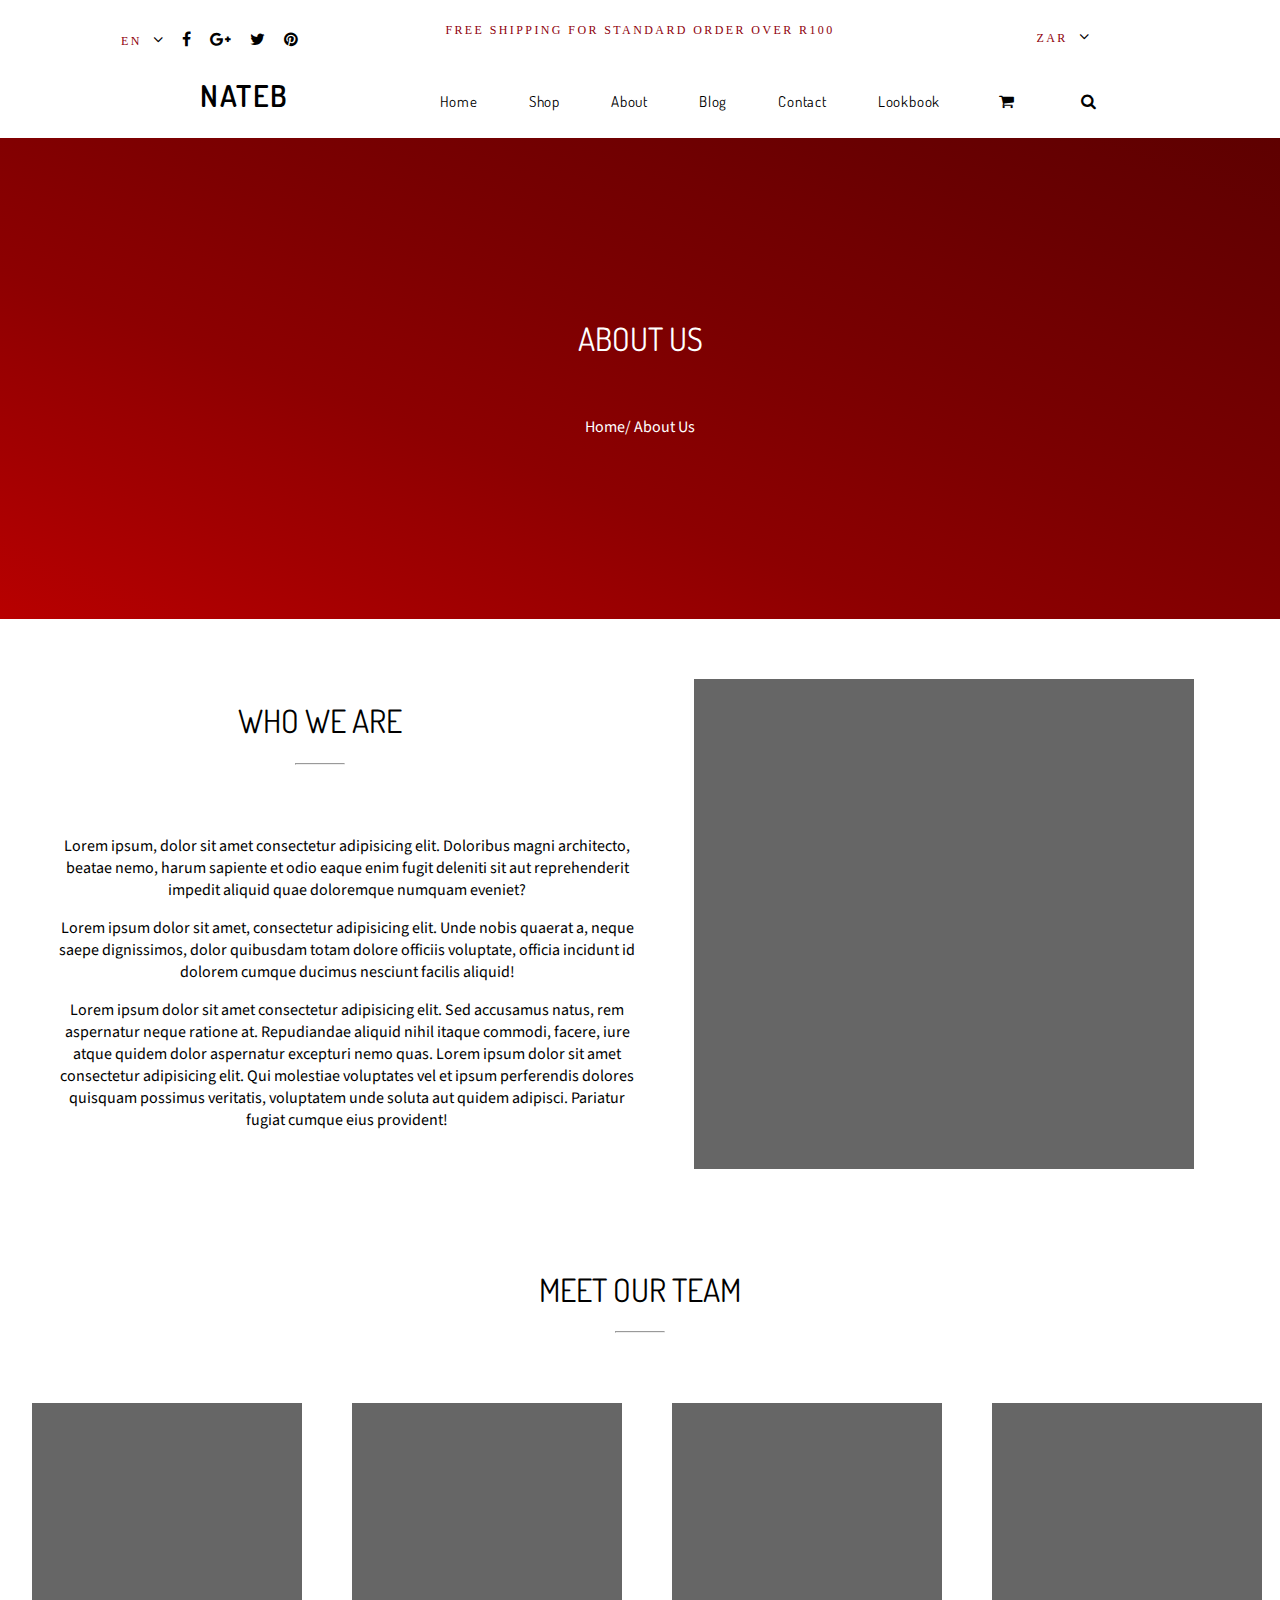
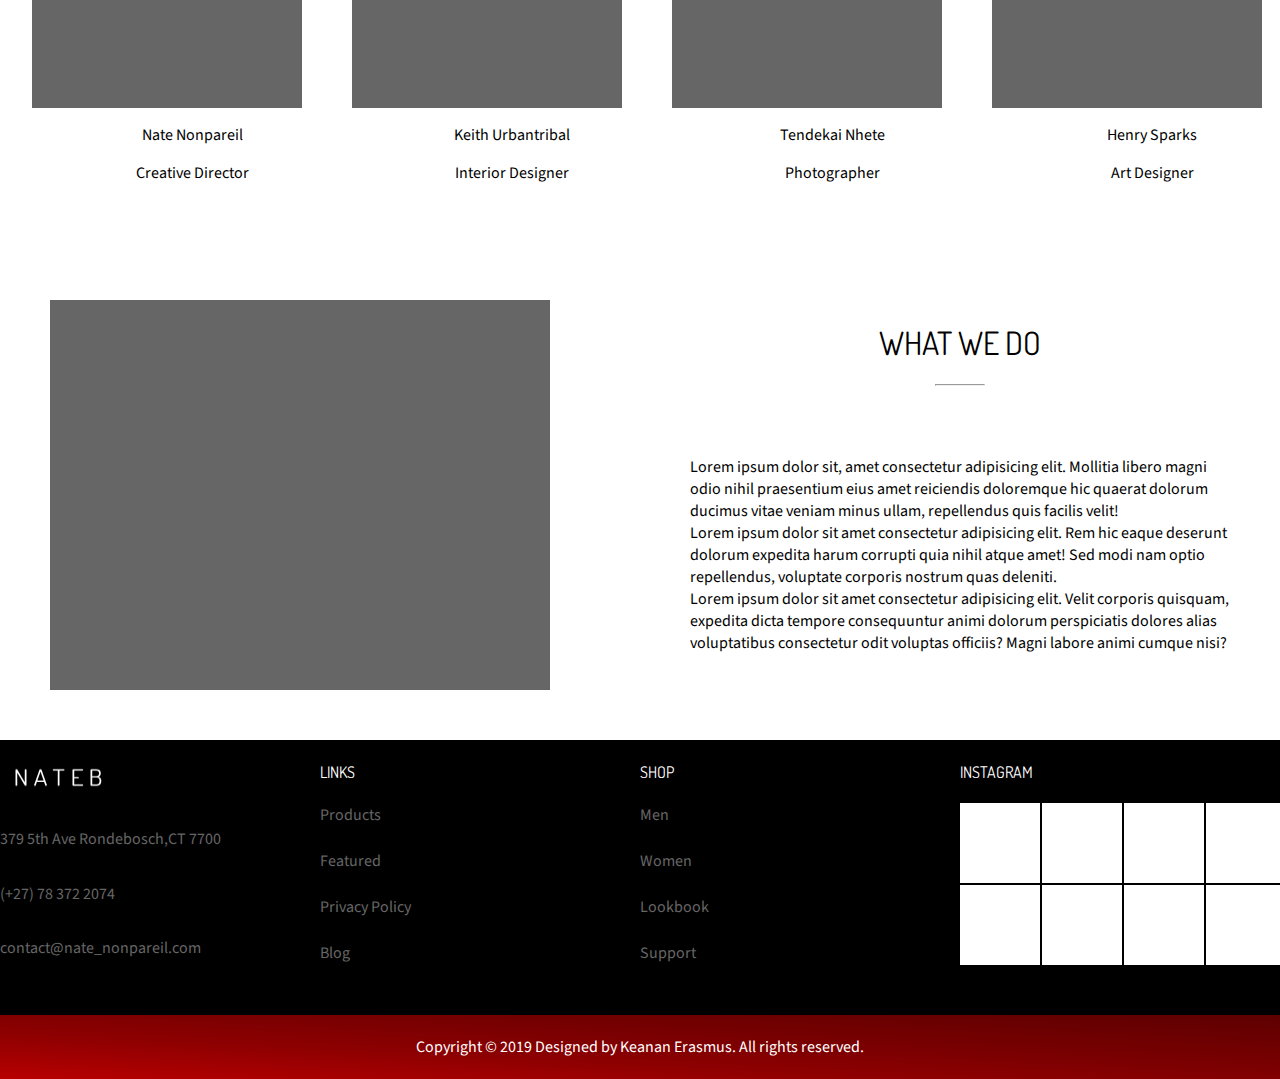
==== commit 9b80294d: "added content" ====
--- a/about.html
+++ b/about.html
@@ -38,12 +38,12 @@
         <label class="dark-logo">NATEB</label>
         
 
-            <a href="#">Home</a>
-            <a href="#">Shop</a>
+            <a href="index.html">Home</a>
+            <a href="shop-1.html">Shop</a>
             <a href="#">About</a>
-            <a href="#">Blog</a>
-            <a href="#">Contact</a>
-            <a href="#">Lookbook</a>
+            <a href="blog.html">Blog</a>
+            <a href="contact.html">Contact</a>
+            <a href="lookbook.html">Lookbook</a>
 
         <i class="fa fa-shopping-cart"></i>
         <i class="fa fa-search"></i>
@@ -52,7 +52,7 @@
     
     <header class="about-hero">
         <h1>About Us</h1>
-        <p>Home / About Us</p>
+        <p><a href="index.html">Home</a>/ About Us</p>
     </header>
 
     <main class="grid about-who-we-are">
--- a/css/main.css
+++ b/css/main.css
@@ -265,7 +265,9 @@
     color: #ffffff; }
   .about-hero p {
     padding-bottom: 181px;
-    color: #ffffff; }
+    color: #ffffff !important; }
+  .about-hero a {
+    color: white; }
 
 .about-who-we-are {
   text-align: center;
@@ -379,6 +381,33 @@
     height: 40px;
     background-color: var(--mushroom); }
 
+.my-cart-btn {
+  width: 180px;
+  height: 44px;
+  background-color: var(--mushroom); }
+
+.shop-item {
+  margin-top: 50px; }
+  .shop-item .shop-info {
+    margin: 50px 100px 50px 50px; }
+  .shop-item .shop-img {
+    padding-left: 100px;
+    margin-top: 60px; }
+  .shop-item .price {
+    font-family: SourceSansPro;
+    font-size: 18px;
+    font-weight: 600;
+    font-style: normal;
+    font-stretch: normal;
+    letter-spacing: normal;
+    text-align: left;
+    color: #999999; }
+  .shop-item p {
+    padding: 40px 0 47px 0; }
+
+.last-item {
+  padding-bottom: 100px; }
+
 body {
   margin: auto;
   font-family: 'Source Sans Pro', sans-serif;
@@ -401,8 +430,12 @@
 i {
   padding: 0.5rem; }
 
+a {
+  text-decoration: none; }
+
 .grid {
-  display: grid; }
+  display: grid;
+  width: 100%; }
 
 .topnav {
   grid-template-columns: repeat(3, 1fr);
@@ -577,6 +610,13 @@
   margin-top: 8px;
   vertical-align: middle; }
 
+.shop-item {
+  grid-template-areas: "shop-img shop-info"; }
+  .shop-item .shop-img {
+    grid-area: shop-img; }
+  .shop-item .shop-info {
+    grid-area: shop-info; }
+
 @media screen and (max-width: 800px) {
   .column {
     -ms-flex: 50%;
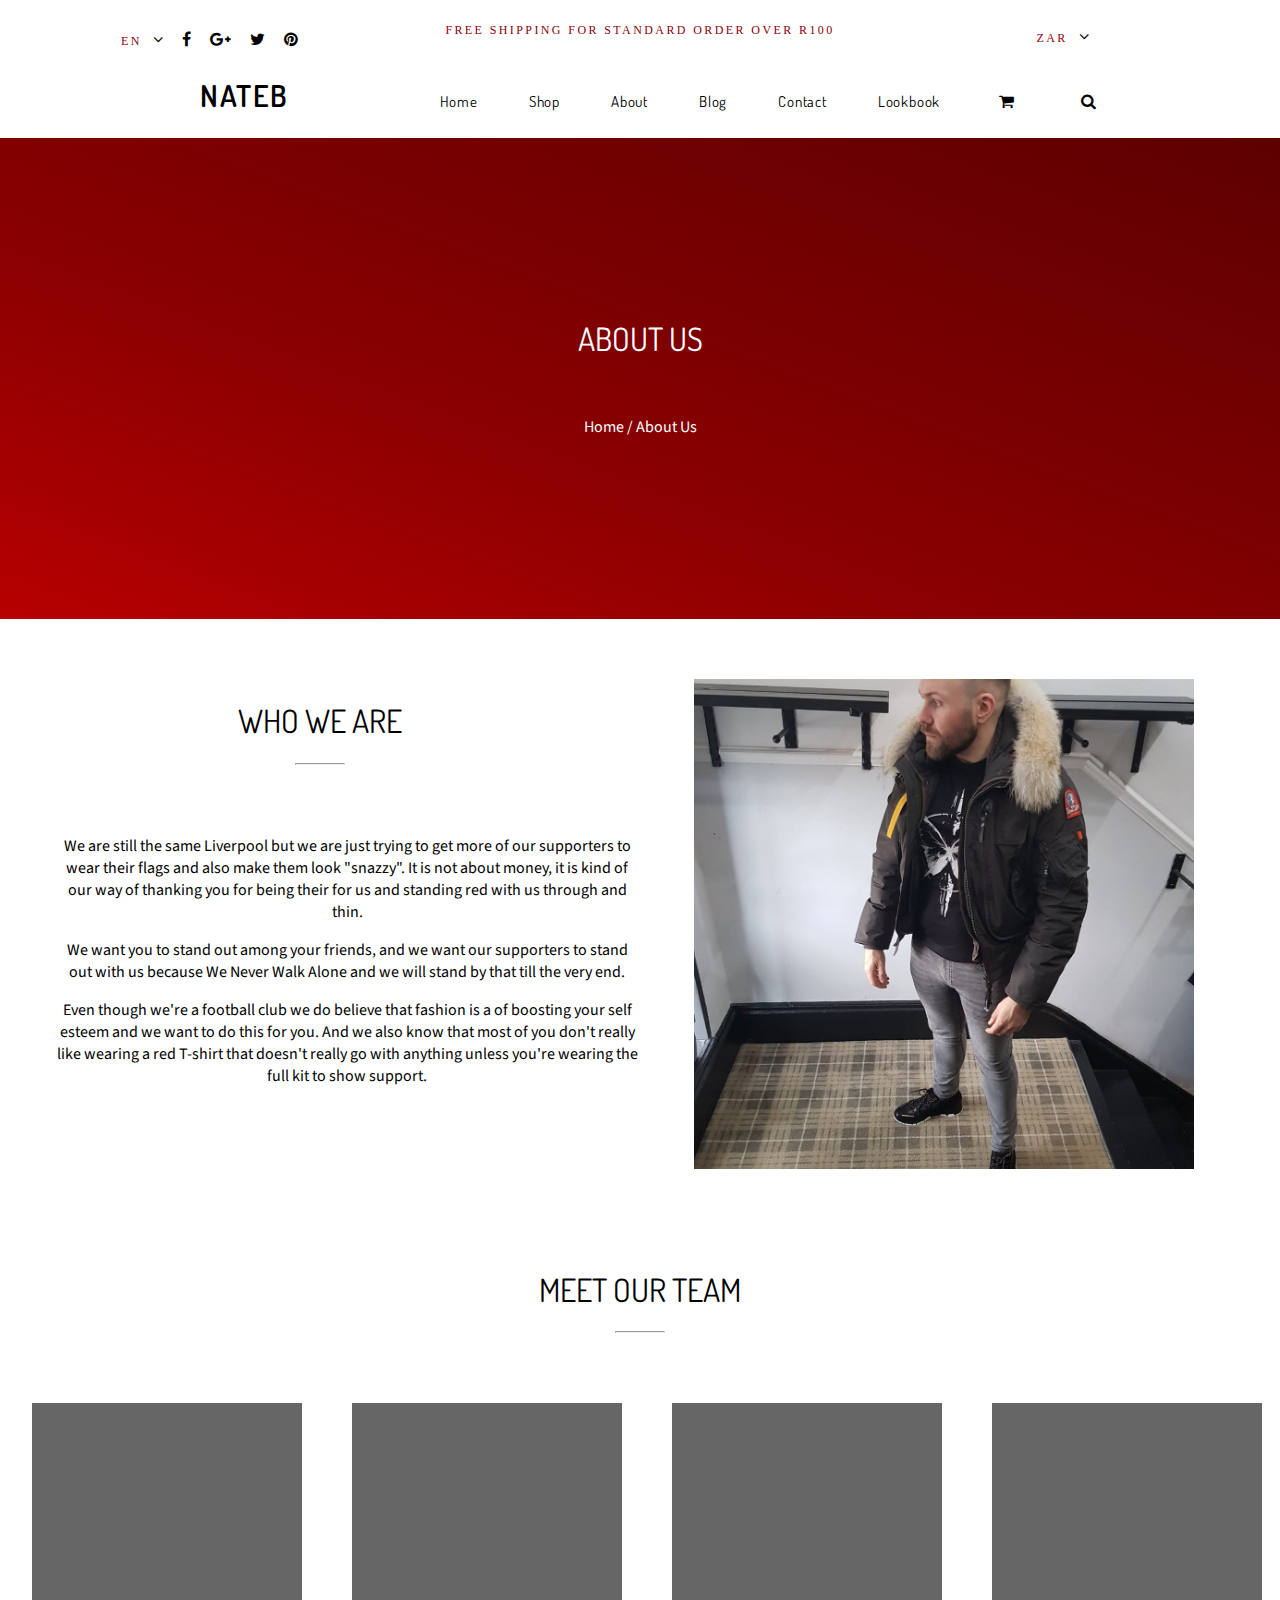
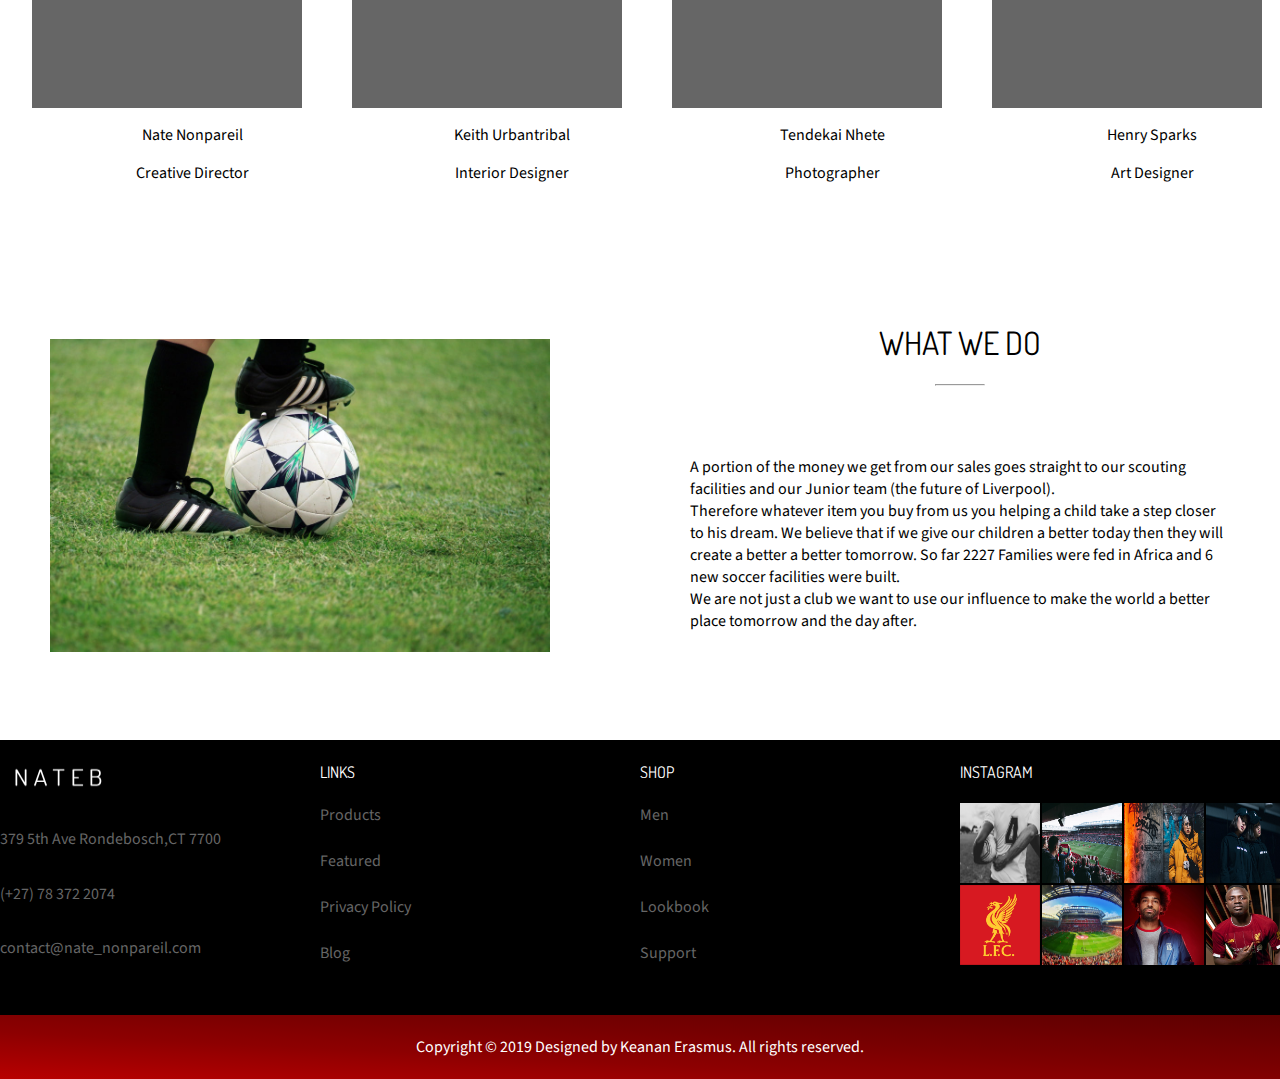
==== commit 34cd12ae: "completed feedback" ====
--- a/about.html
+++ b/about.html
@@ -52,7 +52,7 @@
     
     <header class="about-hero">
         <h1>About Us</h1>
-        <p><a href="index.html">Home</a>/ About Us</p>
+        <p><a href="index.html">Home </a>/ About Us</p>
     </header>
 
     <main class="grid about-who-we-are">
@@ -62,11 +62,11 @@
 
             <hr class="line">
 
-            <p>Lorem ipsum, dolor sit amet consectetur adipisicing elit. Doloribus magni architecto, beatae nemo, harum sapiente et odio eaque enim fugit deleniti sit aut reprehenderit impedit aliquid quae doloremque numquam eveniet?</p>
+            <p>We are still the same Liverpool but we are just trying to get more of our supporters to wear their flags and also make them look "snazzy". It is not about money, it is kind of our way of thanking you for being their for us and standing red with us through and thin.</p>
 
-            <p>Lorem ipsum dolor sit amet, consectetur adipisicing elit. Unde nobis quaerat a, neque saepe dignissimos, dolor quibusdam totam dolore officiis voluptate, officia incidunt id dolorem cumque ducimus nesciunt facilis aliquid!</p>
+            <p>We want you to stand out among your friends, and we want our supporters to stand out with us because We Never Walk Alone and we will stand by that till the very end. </p>
 
-            <p>Lorem ipsum dolor sit amet consectetur adipisicing elit. Sed accusamus natus, rem aspernatur neque ratione at. Repudiandae aliquid nihil itaque commodi, facere, iure atque quidem dolor aspernatur excepturi nemo quas. Lorem ipsum dolor sit amet consectetur adipisicing elit. Qui molestiae voluptates vel et ipsum perferendis dolores quisquam possimus veritatis, voluptatem unde soluta aut quidem adipisci. Pariatur fugiat cumque eius provident!</p>
+            <p>Even though we're a football club we do believe that fashion is a of boosting your self esteem and we want to do this for you. And we also know that most of you don't really like wearing a red T-shirt that doesn't really go with anything unless you're wearing the full kit to show support.</p>
         </div>
 
         <div class="who-we-are-image"></div>
@@ -115,11 +115,11 @@
             <hr class="line">
 
             <p>
-                Lorem ipsum dolor sit, amet consectetur adipisicing elit. Mollitia libero magni odio nihil praesentium eius amet reiciendis doloremque hic quaerat dolorum ducimus vitae veniam minus ullam, repellendus quis facilis velit!
+                A portion of the money we get from our sales goes straight to our scouting facilities and our Junior team (the future of Liverpool). 
                 <br>
-                Lorem ipsum dolor sit amet consectetur adipisicing elit. Rem hic eaque deserunt dolorum expedita harum corrupti quia nihil atque amet! Sed modi nam optio repellendus, voluptate corporis nostrum quas deleniti.
+                Therefore whatever item you buy from us you helping a child take a step closer to his dream. We believe that if we give our children a better today then they will create a better a better tomorrow. So far 2227 Families were fed in Africa and 6 new soccer facilities were built. 
                 <br>
-                Lorem ipsum dolor sit amet consectetur adipisicing elit. Velit corporis quisquam, expedita dicta tempore consequuntur animi dolorum perspiciatis dolores alias voluptatibus consectetur odit voluptas officiis? Magni labore animi cumque nisi?
+                We are not just a club we want to use our influence to make the world a better place tomorrow and the day after.
             </p>
         </div>
         
@@ -168,21 +168,20 @@
                 <h4 class="insta-h footer-h">Instagram</h4>
 
                 <div class="grid holder">
-                    <div class="insta1"></div>
-                    <div class="insta2"></div>
-                    <div class="insta3"></div>
-                    <div class="insta4"></div>
-                    <div class="insta5"></div>
-                    <div class="insta6"></div>
-                    <div class="insta7"></div>
-                    <div class="insta8"></div>
+                    <img class="insta1" src="images/insta1.jpg" alt="" height="80px" width="80px">
+                    <img class="insta2" src="images/insta2.jpg" alt="" height="80px" width="80px">
+                    <img class="insta3" src="images/insta3.jpg" alt="" height="80px" width="80px">
+                    <img class="insta4" src="images/insta4.jpg" alt="" height="80px" width="80px">
+                    <img class="insta5" src="images/insta5.jpg" alt="" height="80px" width="80px">
+                    <img class="insta6" src="images/insta6.jpg" alt="" height="80px" width="80px">
+                    <img class="insta7" src="images/insta7.jpg" alt="" height="80px" width="80px">
+                    <img class="insta8" src="images/insta8.jpg" alt="" height="80px" width="80px">
                 </div>
             </div>
         </section>
         <div class="copyright">
             <p class="copyright-p">Copyright © 2019 Designed by Keanan Erasmus. All rights reserved.</p>
         </div>
-        
     </footer>
 
 </body>
--- a/css/main.css
+++ b/css/main.css
@@ -207,17 +207,6 @@
 .contact-h {
   margin-top: 20px; }
 
-.insta1,
-.insta2,
-.insta3,
-.insta4,
-.insta5,
-.insta6,
-.insta7,
-.insta8 {
-  height: 80px;
-  width: 80px;
-  background-color: #fff; }
 
 .copyright {
   background-image: linear-gradient(to right top, #b80000, #ad0001, #a20001, #980001, #8d0001, #860001, #7e0001, #770001, #710001, #6a0001, #640001, #5e0000);
@@ -277,7 +266,9 @@
   .about-who-we-are .who-we-are-image {
     width: 500px;
     height: 490px;
-    background: #666666; }
+    background: url(../images/who-we-are.jpg);
+    background-position: top;
+    background-size: cover; }
 
 .meet-our-team {
   text-align: center; }
@@ -298,7 +289,10 @@
   .what-we-do-img {
     width: 500px;
     height: 390px;
-    background-color: #666666;
+    background: url(../images/what-we-do-img.jpg);
+    background-position: center;
+    background-size: contain;
+    background-repeat: no-repeat;
     margin: 0 0 0 50px; }
 
 .blog-share .small-blog {
